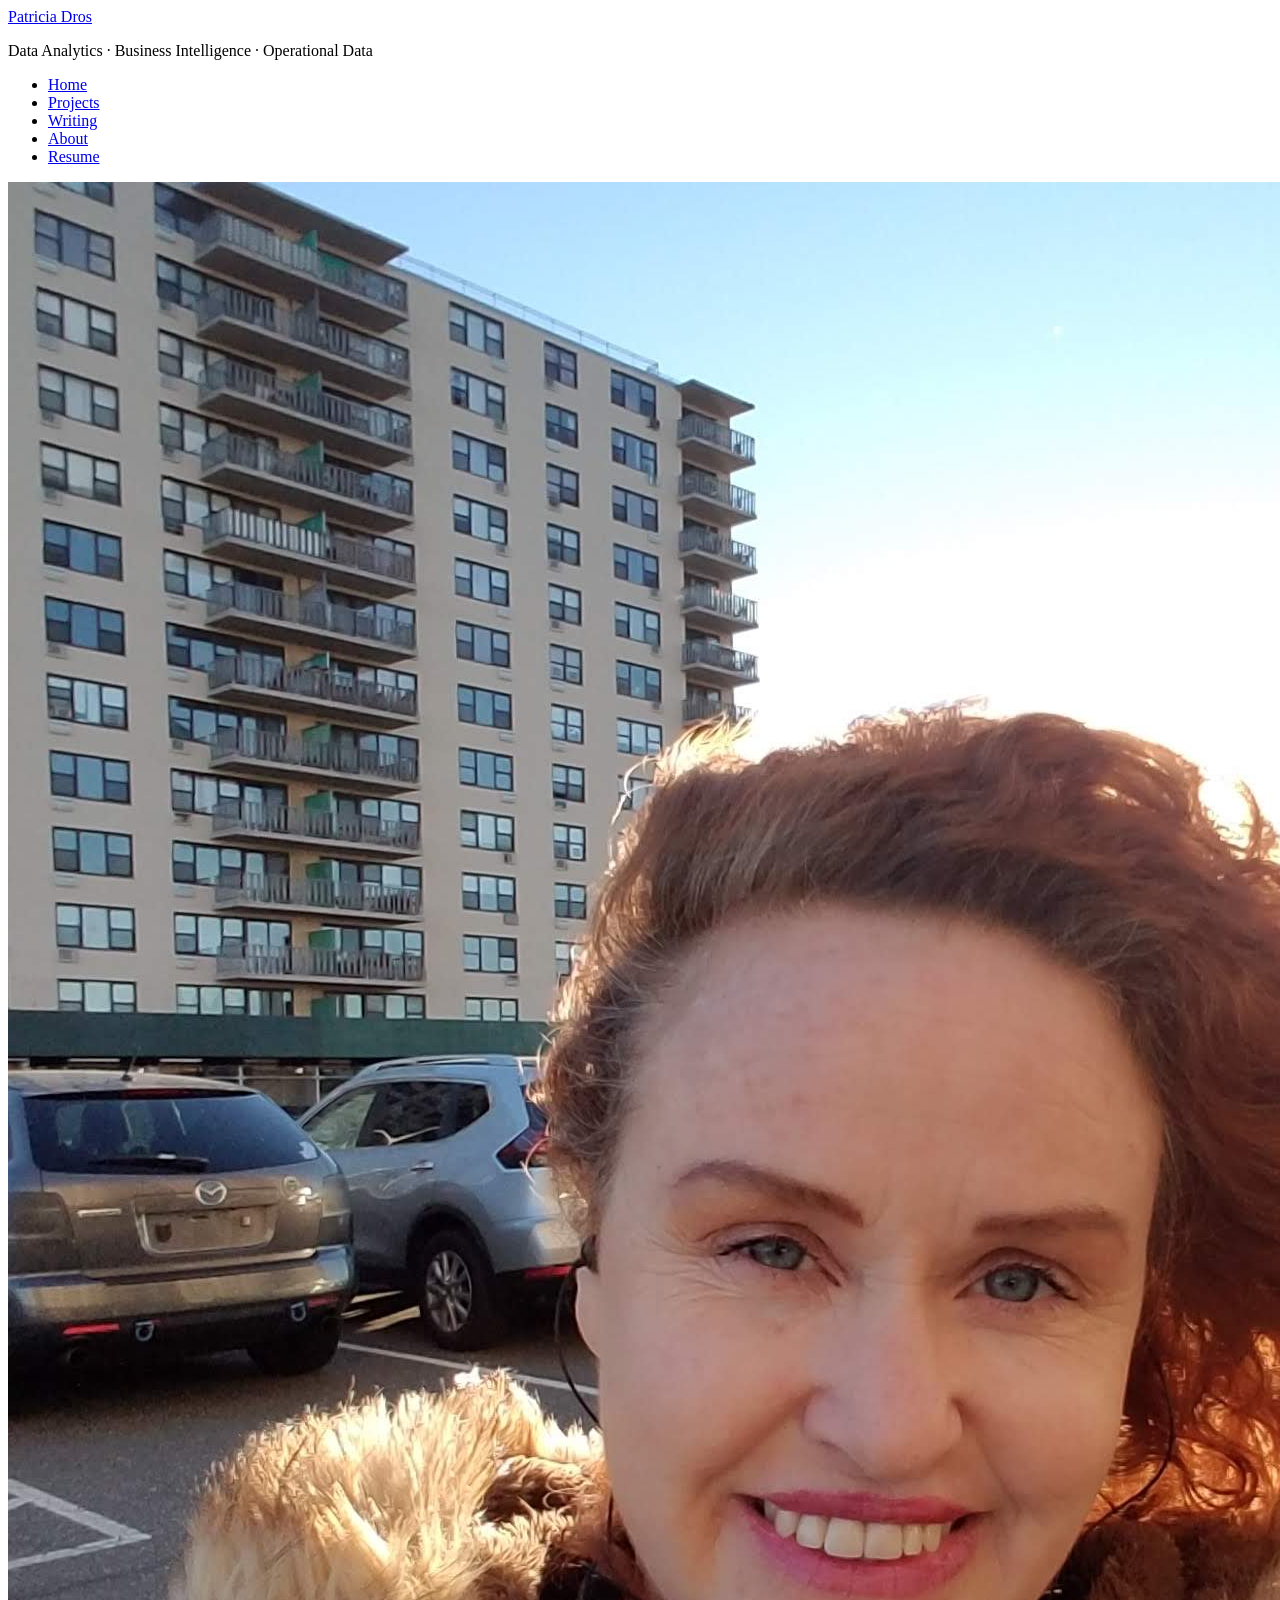
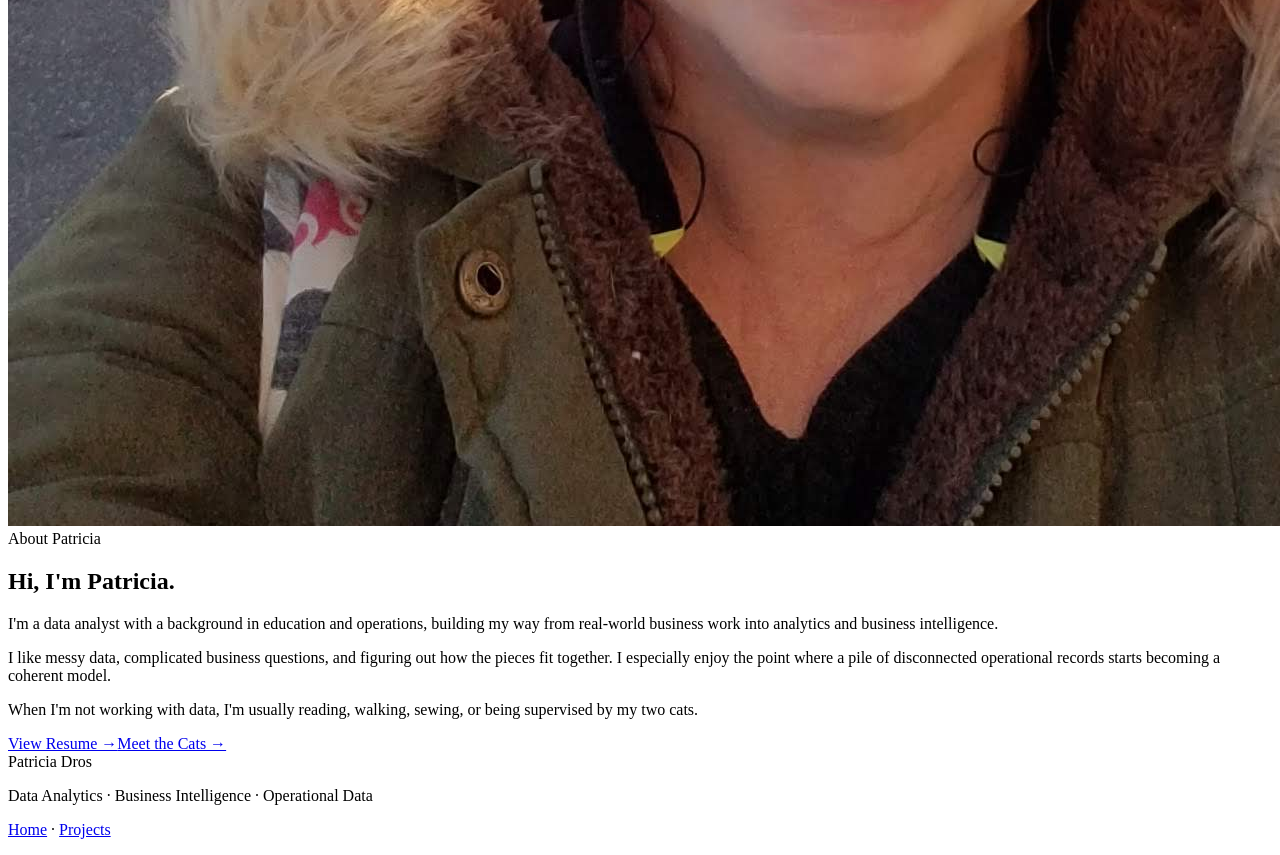
==== about.html @ d7fff37c "Build portfolio redesign" ====
<!doctype html><html lang="en"><head><meta charset="utf-8"><meta name="viewport" content="width=device-width,initial-scale=1"><title>About | Patricia Dros</title><link rel="stylesheet" href="style.css"></head><body><nav class="site-nav"><div><a class="brand" href="index.html">Patricia Dros</a><p class="tagline">Data Analytics · Business Intelligence · Operational Data</p></div><ul class="nav-links"><li><a href="index.html">Home</a></li><li><a href="projects.html">Projects</a></li><li><a href="writing.html">Writing</a></li><li><a class="active" href="about.html">About</a></li><li><a href="resume.html">Resume</a></li></ul></nav><main class="container"><section><div class="grid"><img class="about-photo" src="IMG_20181212_202511_869.jpg" alt="Portrait of Patricia Dros"><div><div class="eyebrow">About Patricia</div><h1>Hi, I'm Patricia.</h1><p class="lead">I'm a data analyst with a background in education and operations, building my way from real-world business work into analytics and business intelligence.</p><p>I like messy data, complicated business questions, and figuring out how the pieces fit together. I especially enjoy the point where a pile of disconnected operational records starts becoming a coherent model.</p><p>When I'm not working with data, I'm usually reading, walking, sewing, or being supervised by my two cats.</p><div class="buttons"><a class="button primary" href="resume.html">View Resume →</a><a class="button secondary" href="https://photos.app.goo.gl/s2S8TbQZvqHZNW3t9">Meet the Cats →</a></div></div></div></section></main><footer><div><div class="brand">Patricia Dros</div><p>Data Analytics · Business Intelligence · Operational Data</p></div><p><a href="index.html">Home</a> · <a href="projects.html">Projects</a></p></footer></body></html>
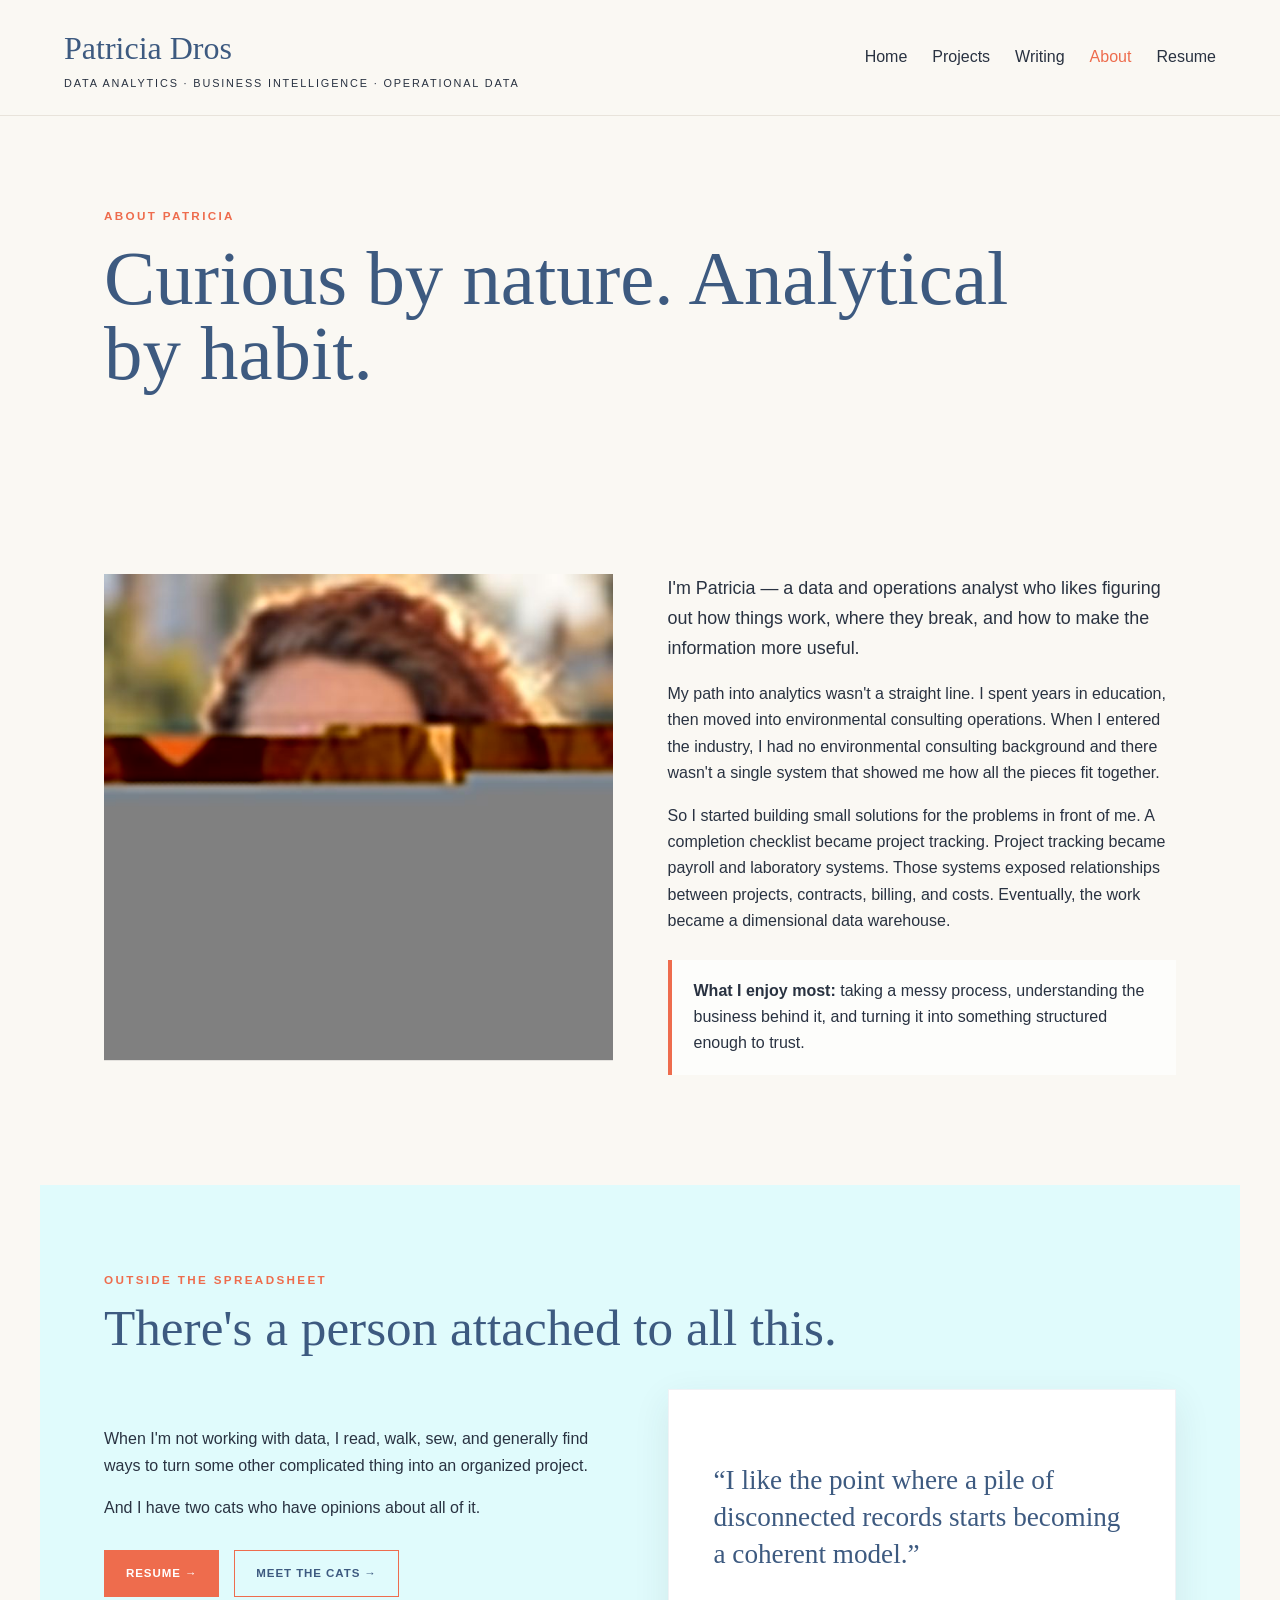
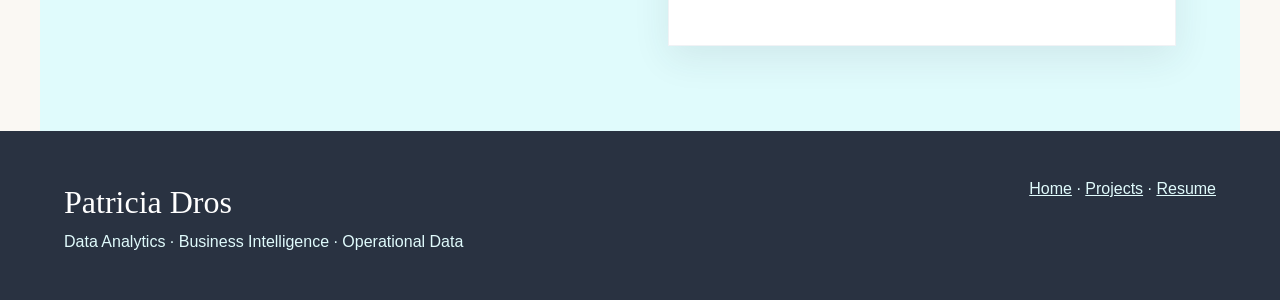
==== commit bc5b101e: "Finalize portfolio about page" ====
--- a/about.html
+++ b/about.html
@@ -1 +1,11 @@
-<!doctype html><html lang="en"><head><meta charset="utf-8"><meta name="viewport" content="width=device-width,initial-scale=1"><title>About | Patricia Dros</title><link rel="stylesheet" href="style.css"></head><body><nav class="site-nav"><div><a class="brand" href="index.html">Patricia Dros</a><p class="tagline">Data Analytics · Business Intelligence · Operational Data</p></div><ul class="nav-links"><li><a href="index.html">Home</a></li><li><a href="projects.html">Projects</a></li><li><a href="writing.html">Writing</a></li><li><a class="active" href="about.html">About</a></li><li><a href="resume.html">Resume</a></li></ul></nav><main class="container"><section><div class="grid"><img class="about-photo" src="IMG_20181212_202511_869.jpg" alt="Portrait of Patricia Dros"><div><div class="eyebrow">About Patricia</div><h1>Hi, I'm Patricia.</h1><p class="lead">I'm a data analyst with a background in education and operations, building my way from real-world business work into analytics and business intelligence.</p><p>I like messy data, complicated business questions, and figuring out how the pieces fit together. I especially enjoy the point where a pile of disconnected operational records starts becoming a coherent model.</p><p>When I'm not working with data, I'm usually reading, walking, sewing, or being supervised by my two cats.</p><div class="buttons"><a class="button primary" href="resume.html">View Resume →</a><a class="button secondary" href="https://photos.app.goo.gl/s2S8TbQZvqHZNW3t9">Meet the Cats →</a></div></div></div></section></main><footer><div><div class="brand">Patricia Dros</div><p>Data Analytics · Business Intelligence · Operational Data</p></div><p><a href="index.html">Home</a> · <a href="projects.html">Projects</a></p></footer></body></html>+<!doctype html><html lang="en"><head><meta charset="utf-8"><meta name="viewport" content="width=device-width,initial-scale=1"><title>About | Patricia Dros</title><link rel="stylesheet" href="style.css"></head><body>
+<nav class="site-nav"><div><a class="brand" href="index.html">Patricia Dros</a><p class="tagline">Data Analytics · Business Intelligence · Operational Data</p></div><ul class="nav-links"><li><a href="index.html">Home</a></li><li><a href="projects.html">Projects</a></li><li><a href="writing.html">Writing</a></li><li><a href="about.html" class="active">About</a></li><li><a href="resume.html">Resume</a></li></ul></nav>
+<main class="container"><header class="page-header"><div class="eyebrow">About Patricia</div><h1>Curious by nature. Analytical by habit.</h1></header>
+<section><div class="grid"><img class="about-photo" src="assets/patricia-headshot.jpg" alt="Portrait of Patricia Dros"><div>
+<p class="lead">I'm Patricia — a data and operations analyst who likes figuring out how things work, where they break, and how to make the information more useful.</p>
+<p>My path into analytics wasn't a straight line. I spent years in education, then moved into environmental consulting operations. When I entered the industry, I had no environmental consulting background and there wasn't a single system that showed me how all the pieces fit together.</p>
+<p>So I started building small solutions for the problems in front of me. A completion checklist became project tracking. Project tracking became payroll and laboratory systems. Those systems exposed relationships between projects, contracts, billing, and costs. Eventually, the work became a dimensional data warehouse.</p>
+<div class="note"><strong>What I enjoy most:</strong> taking a messy process, understanding the business behind it, and turning it into something structured enough to trust.</div>
+</div></div></section>
+<section class="pale"><div class="section-intro"><div class="eyebrow">Outside the Spreadsheet</div><h2>There's a person attached to all this.</h2></div><div class="grid"><div><p>When I'm not working with data, I read, walk, sew, and generally find ways to turn some other complicated thing into an organized project.</p><p>And I have two cats who have opinions about all of it.</p><div class="buttons"><a class="button primary" href="https://docs.google.com/document/d/11GzH2z8utqdKG4jEPrLiY3RpkU1543s8XlJLXUOitCM/edit?usp=sharing">Resume →</a><a class="button secondary" href="https://photos.app.goo.gl/s2S8TbQZvqHZNW3t9">Meet the Cats →</a></div></div><div class="card quote-card"><p>“I like the point where a pile of disconnected records starts becoming a coherent model.”</p></div></div></section></main>
+<footer><div><div class="brand">Patricia Dros</div><p>Data Analytics · Business Intelligence · Operational Data</p></div><p><a href="index.html">Home</a> · <a href="projects.html">Projects</a> · <a href="resume.html">Resume</a></p></footer></body></html>
--- a/style.css
+++ b/style.css
@@ -0,0 +1,24 @@
+:root{--blue:#3d5a80;--sky:#98c1d9;--pale:#e0fbfc;--terra:#ee6c4d;--ink:#293241;--cream:#faf8f3;--white:#fff}
+*{box-sizing:border-box}html{scroll-behavior:smooth}body{margin:0;background:var(--cream);color:var(--ink);font-family:Arial,Helvetica,sans-serif;line-height:1.65}
+h1,h2,h3,.brand{font-family:Georgia,"Times New Roman",serif;font-weight:400;color:var(--blue)}a{color:inherit}
+.site-nav{padding:22px 5vw;background:rgba(250,248,243,.97);border-bottom:1px solid #e8e3db;display:flex;justify-content:space-between;align-items:center;gap:30px;position:sticky;top:0;z-index:10}
+.brand{font-size:2rem;text-decoration:none}.tagline{margin:0;font-size:.68rem;letter-spacing:.17em;text-transform:uppercase}
+.nav-links{display:flex;gap:25px;list-style:none;margin:0;padding:0;flex-wrap:wrap}.nav-links a{text-decoration:none}.nav-links a:hover,.active{color:var(--terra)!important}
+.container{max-width:1200px;margin:auto}.hero{min-height:680px;padding:90px 5vw;display:grid;grid-template-columns:1.05fr .95fr;align-items:center;background:linear-gradient(115deg,var(--cream) 0 55%,var(--pale) 55% 100%)}
+.eyebrow{color:var(--terra);font-size:.73rem;font-weight:bold;letter-spacing:.2em;text-transform:uppercase}h1{font-size:clamp(3.2rem,6vw,6rem);line-height:.98;margin:16px 0 25px}
+h2{font-size:clamp(2.4rem,4vw,4.2rem);line-height:1.04;margin:12px 0 22px}h3{font-size:2rem;line-height:1.1;margin:10px 0 18px}.lead{font-size:1.12rem;max-width:700px}
+.buttons{display:flex;gap:15px;flex-wrap:wrap;margin:28px 0}.button{display:inline-block;padding:13px 21px;border:1px solid var(--terra);text-decoration:none;text-transform:uppercase;letter-spacing:.08em;font-size:.72rem;font-weight:bold}
+.primary{background:var(--terra);color:#fff}.secondary{color:var(--blue)}.text-link{font-weight:bold;text-decoration:none;border-bottom:1px solid var(--terra);padding-bottom:2px}
+.skills{font-size:.72rem;letter-spacing:.18em;text-transform:uppercase}.hero-photo{width:min(100%,500px);justify-self:end;border-radius:4px;box-shadow:18px 18px 0 rgba(61,90,128,.14)}
+section{padding:85px 5vw}.pale{background:var(--pale)}.grid{display:grid;grid-template-columns:1fr 1fr;gap:55px;align-items:center}.section-intro{max-width:900px;margin-bottom:35px}
+.card{background:var(--white);padding:30px;box-shadow:0 12px 35px rgba(41,50,65,.09);border:1px solid rgba(61,90,128,.08)}
+.tags{display:flex;flex-wrap:wrap;gap:8px;margin:25px 0}.tag{background:var(--sky);padding:6px 12px;font-size:.78rem}
+.note{border-left:4px solid var(--terra);padding:18px 22px;background:rgba(255,255,255,.72);margin:25px 0}.project-grid{align-items:stretch}
+.project-card{padding:32px;background:#fff;border-top:4px solid var(--terra);height:100%;box-shadow:0 10px 30px rgba(41,50,65,.07)}.project-number{font-size:.7rem;font-weight:bold;letter-spacing:.2em;color:var(--terra)}
+.project-punch{font-family:Georgia,"Times New Roman",serif;font-size:1.15rem;color:var(--blue)}
+.page-header{padding:90px 5vw 55px}.page-header h1{max-width:1000px}.article{max-width:850px;margin:auto}.article h2{font-size:2.2rem}.article p{font-size:1.05rem}
+.article blockquote{margin:35px 0;padding:20px 25px;border-left:4px solid var(--terra);background:var(--pale);font:1.25rem/1.5 Georgia,serif;color:var(--blue)}
+.about-photo{width:100%;max-width:520px;display:block}.quote-card{font:1.7rem/1.35 Georgia,serif;color:var(--blue);padding:45px}
+.about-strip{background:var(--cream)}
+footer{padding:45px 5vw;background:var(--ink);color:#fff;display:flex;justify-content:space-between;gap:30px;flex-wrap:wrap}footer .brand{color:#fff}footer p{margin:0;color:var(--pale)}
+@media(max-width:800px){.site-nav{align-items:flex-start;flex-direction:column}.hero,.grid{grid-template-columns:1fr}.hero{background:var(--cream);padding-top:55px}.hero-photo{justify-self:start;margin-top:30px}.nav-links{gap:14px}section{padding:60px 6vw}}
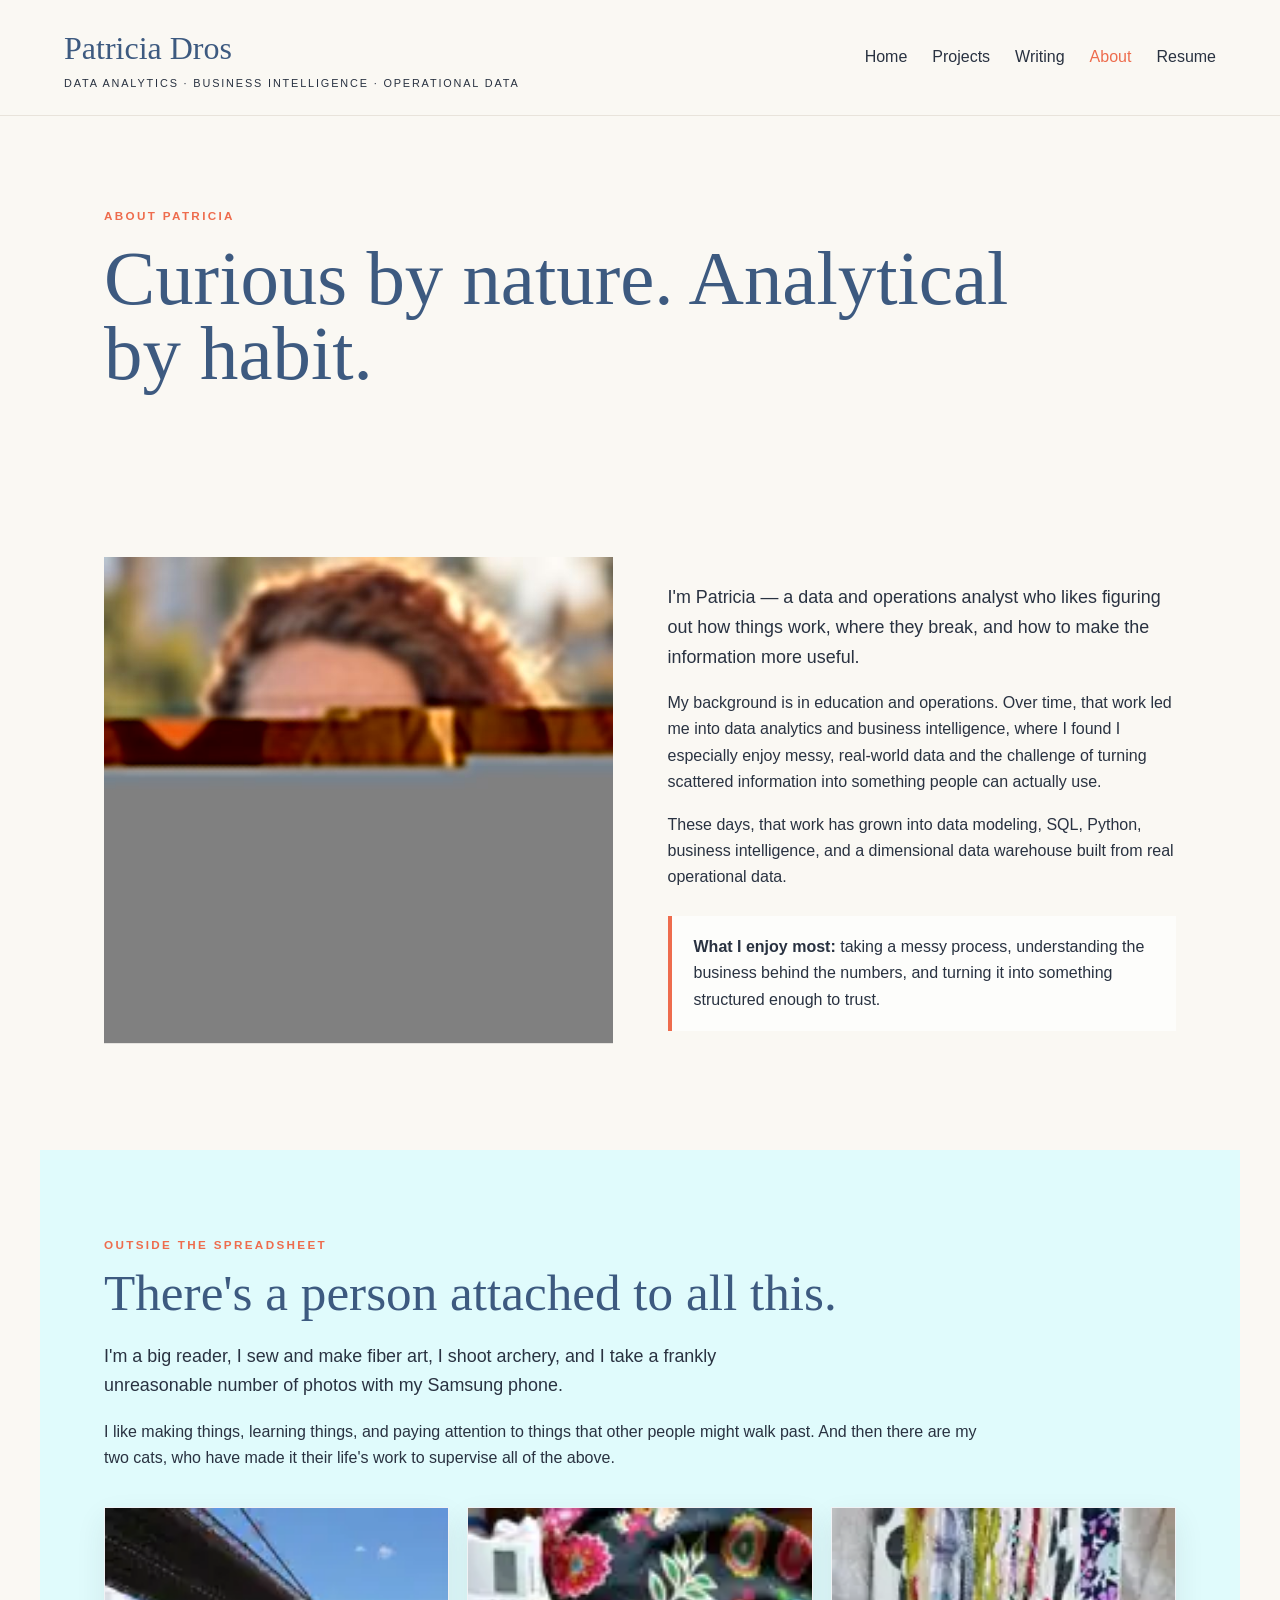
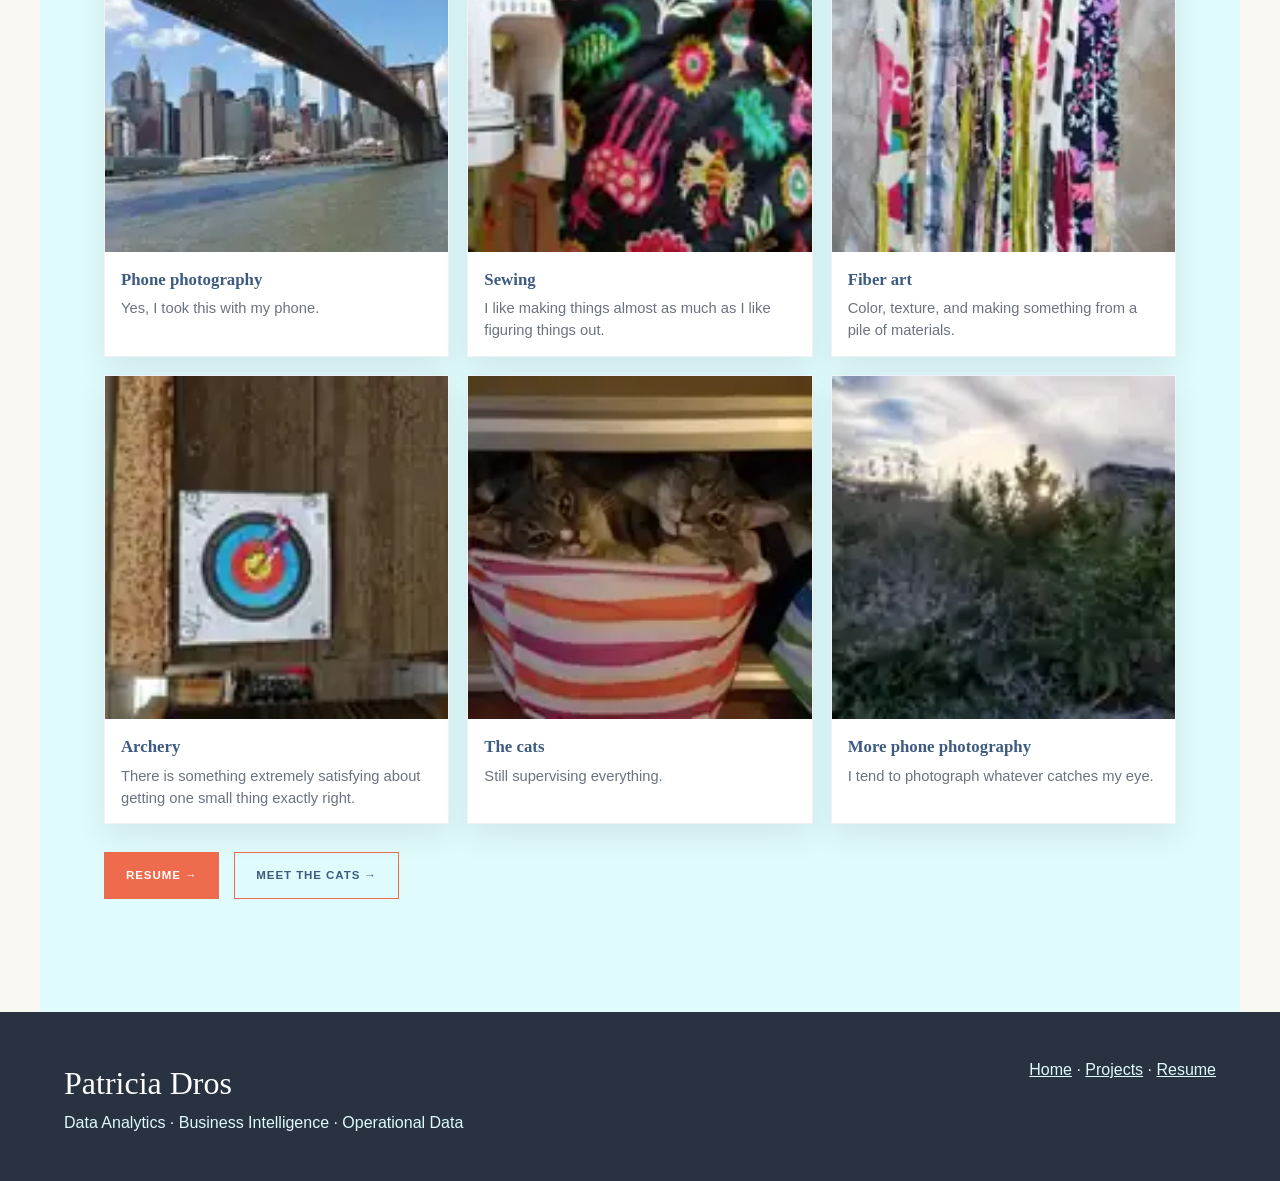
==== commit 3eb54f01: "Refresh About page and add hobby gallery" ====
--- a/about.html
+++ b/about.html
@@ -1,11 +1,97 @@
-<!doctype html><html lang="en"><head><meta charset="utf-8"><meta name="viewport" content="width=device-width,initial-scale=1"><title>About | Patricia Dros</title><link rel="stylesheet" href="style.css"></head><body>
-<nav class="site-nav"><div><a class="brand" href="index.html">Patricia Dros</a><p class="tagline">Data Analytics · Business Intelligence · Operational Data</p></div><ul class="nav-links"><li><a href="index.html">Home</a></li><li><a href="projects.html">Projects</a></li><li><a href="writing.html">Writing</a></li><li><a href="about.html" class="active">About</a></li><li><a href="resume.html">Resume</a></li></ul></nav>
-<main class="container"><header class="page-header"><div class="eyebrow">About Patricia</div><h1>Curious by nature. Analytical by habit.</h1></header>
-<section><div class="grid"><img class="about-photo" src="assets/patricia-headshot.jpg" alt="Portrait of Patricia Dros"><div>
-<p class="lead">I'm Patricia — a data and operations analyst who likes figuring out how things work, where they break, and how to make the information more useful.</p>
-<p>My path into analytics wasn't a straight line. I spent years in education, then moved into environmental consulting operations. When I entered the industry, I had no environmental consulting background and there wasn't a single system that showed me how all the pieces fit together.</p>
-<p>So I started building small solutions for the problems in front of me. A completion checklist became project tracking. Project tracking became payroll and laboratory systems. Those systems exposed relationships between projects, contracts, billing, and costs. Eventually, the work became a dimensional data warehouse.</p>
-<div class="note"><strong>What I enjoy most:</strong> taking a messy process, understanding the business behind it, and turning it into something structured enough to trust.</div>
-</div></div></section>
-<section class="pale"><div class="section-intro"><div class="eyebrow">Outside the Spreadsheet</div><h2>There's a person attached to all this.</h2></div><div class="grid"><div><p>When I'm not working with data, I read, walk, sew, and generally find ways to turn some other complicated thing into an organized project.</p><p>And I have two cats who have opinions about all of it.</p><div class="buttons"><a class="button primary" href="https://docs.google.com/document/d/11GzH2z8utqdKG4jEPrLiY3RpkU1543s8XlJLXUOitCM/edit?usp=sharing">Resume →</a><a class="button secondary" href="https://photos.app.goo.gl/s2S8TbQZvqHZNW3t9">Meet the Cats →</a></div></div><div class="card quote-card"><p>“I like the point where a pile of disconnected records starts becoming a coherent model.”</p></div></div></section></main>
-<footer><div><div class="brand">Patricia Dros</div><p>Data Analytics · Business Intelligence · Operational Data</p></div><p><a href="index.html">Home</a> · <a href="projects.html">Projects</a> · <a href="resume.html">Resume</a></p></footer></body></html>+<!doctype html>
+<html lang="en">
+<head>
+  <meta charset="utf-8">
+  <meta name="viewport" content="width=device-width,initial-scale=1">
+  <title>About | Patricia Dros</title>
+  <link rel="stylesheet" href="style.css">
+</head>
+<body>
+<nav class="site-nav">
+  <div>
+    <a class="brand" href="index.html">Patricia Dros</a>
+    <p class="tagline">Data Analytics · Business Intelligence · Operational Data</p>
+  </div>
+  <ul class="nav-links">
+    <li><a href="index.html">Home</a></li>
+    <li><a href="projects.html">Projects</a></li>
+    <li><a href="writing.html">Writing</a></li>
+    <li><a href="about.html" class="active">About</a></li>
+    <li><a href="resume.html">Resume</a></li>
+  </ul>
+</nav>
+
+<main class="container">
+  <header class="page-header">
+    <div class="eyebrow">About Patricia</div>
+    <h1>Curious by nature. Analytical by habit.</h1>
+  </header>
+
+  <section>
+    <div class="grid">
+      <img class="about-photo" src="assets/patricia-headshot.jpg" alt="Portrait of Patricia Dros">
+      <div>
+        <p class="lead">I'm Patricia — a data and operations analyst who likes figuring out how things work, where they break, and how to make the information more useful.</p>
+        <p>My background is in education and operations. Over time, that work led me into data analytics and business intelligence, where I found I especially enjoy messy, real-world data and the challenge of turning scattered information into something people can actually use.</p>
+        <p>These days, that work has grown into data modeling, SQL, Python, business intelligence, and a dimensional data warehouse built from real operational data.</p>
+        <div class="note"><strong>What I enjoy most:</strong> taking a messy process, understanding the business behind the numbers, and turning it into something structured enough to trust.</div>
+      </div>
+    </div>
+  </section>
+
+  <section class="pale">
+    <div class="section-intro">
+      <div class="eyebrow">Outside the Spreadsheet</div>
+      <h2>There's a person attached to all this.</h2>
+      <p class="lead">I'm a big reader, I sew and make fiber art, I shoot archery, and I take a frankly unreasonable number of photos with my Samsung phone.</p>
+      <p>I like making things, learning things, and paying attention to things that other people might walk past. And then there are my two cats, who have made it their life's work to supervise all of the above.</p>
+    </div>
+
+    <div class="hobby-grid">
+      <figure class="hobby-card">
+        <img src="assets/about-photo-nyc.svg" alt="City and bridge photograph taken by Patricia with her phone">
+        <figcaption><strong>Phone photography</strong><span>Yes, I took this with my phone.</span></figcaption>
+      </figure>
+
+      <figure class="hobby-card">
+        <img src="assets/about-sewing.svg" alt="Sewing project and colorful fabric">
+        <figcaption><strong>Sewing</strong><span>I like making things almost as much as I like figuring things out.</span></figcaption>
+      </figure>
+
+      <figure class="hobby-card">
+        <img src="assets/about-fiber-art.svg" alt="Colorful fiber art and textile materials">
+        <figcaption><strong>Fiber art</strong><span>Color, texture, and making something from a pile of materials.</span></figcaption>
+      </figure>
+
+      <figure class="hobby-card">
+        <img src="assets/about-archery.svg" alt="Archery target with arrows grouped near the center">
+        <figcaption><strong>Archery</strong><span>There is something extremely satisfying about getting one small thing exactly right.</span></figcaption>
+      </figure>
+
+      <figure class="hobby-card">
+        <img src="assets/about-cats.svg" alt="Patricia's cats relaxing together">
+        <figcaption><strong>The cats</strong><span>Still supervising everything.</span></figcaption>
+      </figure>
+
+      <figure class="hobby-card">
+        <img src="assets/about-photo-nature.svg" alt="Nature photograph taken by Patricia with her phone">
+        <figcaption><strong>More phone photography</strong><span>I tend to photograph whatever catches my eye.</span></figcaption>
+      </figure>
+    </div>
+
+    <div class="buttons">
+      <a class="button primary" href="https://docs.google.com/document/d/11GzH2z8utqdKG4jEPrLiY3RpkU1543s8XlJLXUOitCM/edit?usp=sharing">Resume →</a>
+      <a class="button secondary" href="https://photos.app.goo.gl/s2S8TbQZvqHZNW3t9">Meet the Cats →</a>
+    </div>
+  </section>
+</main>
+
+<footer>
+  <div>
+    <div class="brand">Patricia Dros</div>
+    <p>Data Analytics · Business Intelligence · Operational Data</p>
+  </div>
+  <p><a href="index.html">Home</a> · <a href="projects.html">Projects</a> · <a href="resume.html">Resume</a></p>
+</footer>
+</body>
+</html>
--- a/style.css
+++ b/style.css
@@ -20,5 +20,12 @@
 .article blockquote{margin:35px 0;padding:20px 25px;border-left:4px solid var(--terra);background:var(--pale);font:1.25rem/1.5 Georgia,serif;color:var(--blue)}
 .about-photo{width:100%;max-width:520px;display:block}.quote-card{font:1.7rem/1.35 Georgia,serif;color:var(--blue);padding:45px}
 .about-strip{background:var(--cream)}
+.hobby-grid{display:grid;grid-template-columns:repeat(3,1fr);gap:18px;margin-top:36px}
+.hobby-card{margin:0;background:#fff;border:1px solid rgba(61,90,128,.08);box-shadow:0 12px 28px rgba(41,50,65,.09)}
+.hobby-card img{width:100%;aspect-ratio:1/1;object-fit:cover;display:block}
+.hobby-card figcaption{padding:14px 16px}
+.hobby-card figcaption strong{display:block;font-family:Georgia,"Times New Roman",serif;color:var(--blue);font-size:1.05rem;margin-bottom:4px}
+.hobby-card figcaption span{display:block;color:#6b7280;font-size:.92rem;line-height:1.5}
 footer{padding:45px 5vw;background:var(--ink);color:#fff;display:flex;justify-content:space-between;gap:30px;flex-wrap:wrap}footer .brand{color:#fff}footer p{margin:0;color:var(--pale)}
-@media(max-width:800px){.site-nav{align-items:flex-start;flex-direction:column}.hero,.grid{grid-template-columns:1fr}.hero{background:var(--cream);padding-top:55px}.hero-photo{justify-self:start;margin-top:30px}.nav-links{gap:14px}section{padding:60px 6vw}}
+@media(max-width:800px){.site-nav{align-items:flex-start;flex-direction:column}.hero,.grid{grid-template-columns:1fr}.hero{background:var(--cream);padding-top:55px}.hero-photo{justify-self:start;margin-top:30px}.nav-links{gap:14px}section{padding:60px 6vw}.hobby-grid{grid-template-columns:repeat(2,1fr)}}
+@media(max-width:560px){.hobby-grid{grid-template-columns:1fr}}
